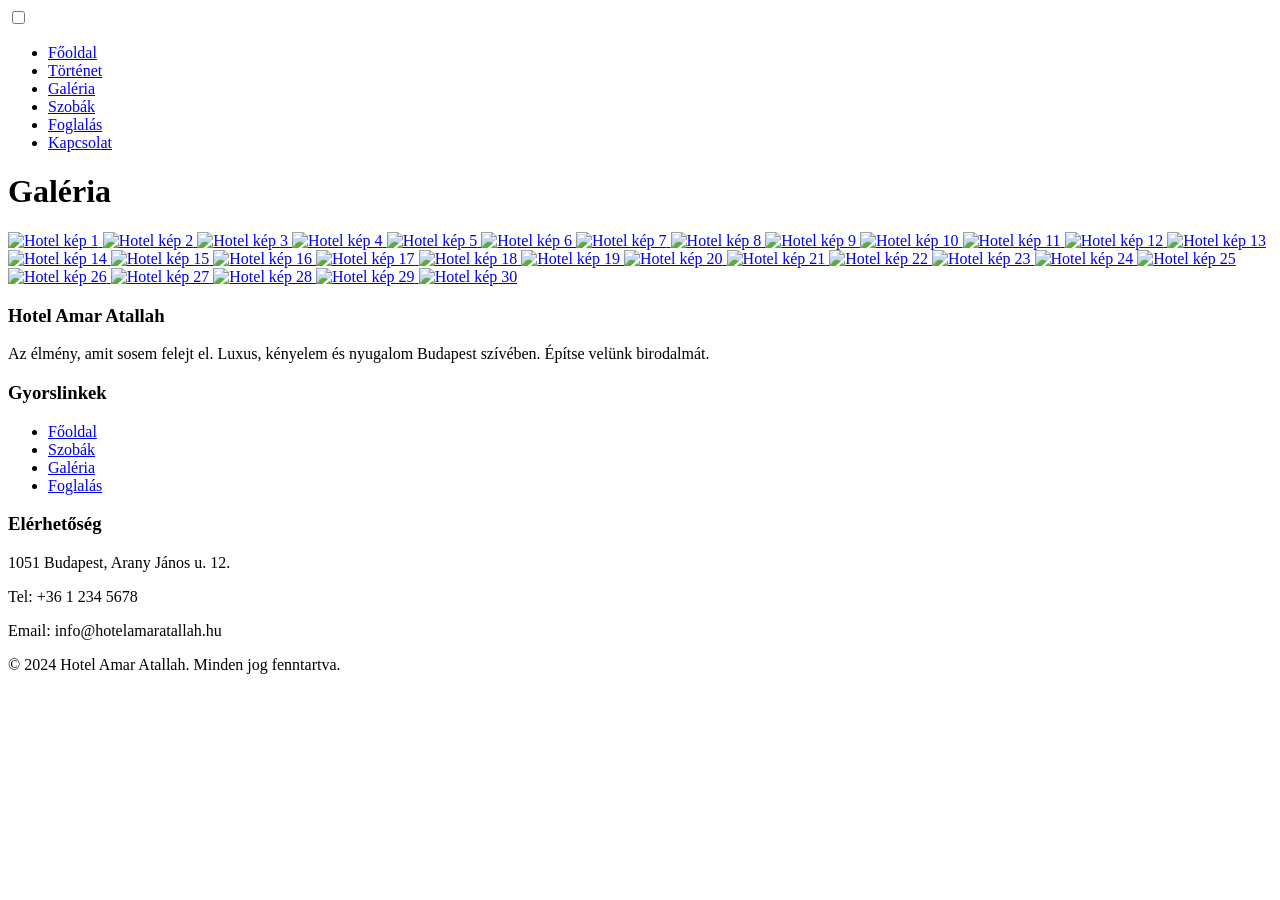
==== Hotel_Amar_Atallah/galeria/galeria.html @ a2562d30 "KAA-39" ====
<!DOCTYPE html>
<html lang="hu">
<head>
    <meta charset="UTF-8">
    <meta name="viewport" content="width=device-width, initial-scale=1.0">
    <title>Hotel Amar Atallah | Galéria</title>
    <link rel="stylesheet" href="css/main.css">
</head>
<body>

<nav class="navbar">
    <input type="checkbox" id="menu-toggle">

    <label for="menu-toggle" class="hamburger">
        <span></span>
        <span></span>
        <span></span>
    </label>

    <ul class="menu">
        <li><a href="../fooldal/fooldal.html">Főoldal</a></li>
        <li><a href="../us/us.html">Történet</a></li>
        <li><a href="#">Galéria</a></li>
        <li><a href="#">Szobák</a></li>
        <li><a href="#">Foglalás</a></li>
        <li><a href="#">Kapcsolat</a></li>
    </ul>
</nav>

<header>    
    <h1>Galéria</h1>
</header>

<main>
    <div class="galeria-hallo">
        <a href="../../Hotel_Amar_Atallah/images/galeria1.jpg" target="_blank" class="galeria-csempe">
            <img src="../../Hotel_Amar_Atallah/images/galeria/galeria1.jpeg" alt="Hotel kép 1">
        </a>
        <a href="../../Hotel_Amar_Atallah/images/galeria2.jpg" target="_blank" class="galeria-csempe">
            <img src="../../Hotel_Amar_Atallah/images/galeria/galeria2.jpeg" alt="Hotel kép 2">
        </a>
        <a href="../../Hotel_Amar_Atallah/images/galeria3.jpg" target="_blank" class="galeria-csempe">
            <img src="../../Hotel_Amar_Atallah/images/galeria/galeria3.jpeg" alt="Hotel kép 3">
        </a>
        <a href="../../Hotel_Amar_Atallah/images/galeria4.jpg" target="_blank" class="galeria-csempe">
            <img src="../../Hotel_Amar_Atallah/images/galeria/galeria4.jpeg" alt="Hotel kép 4">
        </a>
        <a href="../../Hotel_Amar_Atallah/images/galeria5.jpg" target="_blank" class="galeria-csempe">
            <img src="../../Hotel_Amar_Atallah/images/galeria/galeria5.jpeg" alt="Hotel kép 5">
        </a>
        <a href="../../Hotel_Amar_Atallah/images/galeria6.jpg" target="_blank" class="galeria-csempe">
            <img src="../../Hotel_Amar_Atallah/images/galeria/galeria6.jpeg" alt="Hotel kép 6">
        </a>
        <a href="../../Hotel_Amar_Atallah/images/galeria7.jpg" target="_blank" class="galeria-csempe">
            <img src="../../Hotel_Amar_Atallah/images/galeria/galeria7.jpeg" alt="Hotel kép 7">
        </a>
        <a href="../../Hotel_Amar_Atallah/images/galeria8.jpg" target="_blank" class="galeria-csempe">
            <img src="../../Hotel_Amar_Atallah/images/galeria/galeria8.jpeg" alt="Hotel kép 8">
        </a>
        <a href="../../Hotel_Amar_Atallah/images/galeria9.jpg" target="_blank" class="galeria-csempe">
            <img src="../../Hotel_Amar_Atallah/images/galeria/galeria9.jpeg" alt="Hotel kép 9">
        </a>
        <a href="../../Hotel_Amar_Atallah/images/galeria10.jpg" target="_blank" class="galeria-csempe">
            <img src="../../Hotel_Amar_Atallah/images/galeria/galeria10.jpeg" alt="Hotel kép 10">
        </a>
        <a href="../../Hotel_Amar_Atallah/images/galeria11.jpg" target="_blank" class="galeria-csempe">
            <img src="../../Hotel_Amar_Atallah/images/galeria/galeria11.jpeg" alt="Hotel kép 11">
        </a>
        <a href="../../Hotel_Amar_Atallah/images/galeria12.jpg" target="_blank" class="galeria-csempe">
            <img src="../../Hotel_Amar_Atallah/images/galeria/galeria12.jpeg" alt="Hotel kép 12">
        </a>
        <a href="../../Hotel_Amar_Atallah/images/galeria13.jpg" target="_blank" class="galeria-csempe">
            <img src="../../Hotel_Amar_Atallah/images/galeria/galeria13.jpeg" alt="Hotel kép 13">
        </a>
        <a href="../../Hotel_Amar_Atallah/images/galeria14.jpg" target="_blank" class="galeria-csempe">
            <img src="../../Hotel_Amar_Atallah/images/galeria/galeria14.jpeg" alt="Hotel kép 14">
        </a>
        <a href="../../Hotel_Amar_Atallah/images/galeria15.jpg" target="_blank" class="galeria-csempe">
            <img src="../../Hotel_Amar_Atallah/images/galeria/galeria15.jpeg" alt="Hotel kép 15">
        </a>
        <a href="../../Hotel_Amar_Atallah/images/galeria16.jpg" target="_blank" class="galeria-csempe">
            <img src="../../Hotel_Amar_Atallah/images/galeria/galeria16.jpeg" alt="Hotel kép 16">
        </a>
        <a href="../../Hotel_Amar_Atallah/images/galeria17.jpg" target="_blank" class="galeria-csempe">
            <img src="../../Hotel_Amar_Atallah/images/galeria/galeria17.jpeg" alt="Hotel kép 17">
        </a>
        <a href="../../Hotel_Amar_Atallah/images/galeria18.jpg" target="_blank" class="galeria-csempe">
            <img src="../../Hotel_Amar_Atallah/images/galeria/galeria18.jpeg" alt="Hotel kép 18">
        </a>
        <a href="../../Hotel_Amar_Atallah/images/galeria19.jpg" target="_blank" class="galeria-csempe">
            <img src="../../Hotel_Amar_Atallah/images/galeria/galeria19.jpeg" alt="Hotel kép 19">
        </a>
        <a href="../../Hotel_Amar_Atallah/images/galeria20.jpg" target="_blank" class="galeria-csempe">
            <img src="../../Hotel_Amar_Atallah/images/galeria/galeria20.jpeg" alt="Hotel kép 20">
        </a>
        <a href="../../Hotel_Amar_Atallah/images/galeria21.jpg" target="_blank" class="galeria-csempe">
            <img src="../../Hotel_Amar_Atallah/images/galeria/galeria21.jpeg" alt="Hotel kép 21">
        </a>
        <a href="../../Hotel_Amar_Atallah/images/galeria22.jpg" target="_blank" class="galeria-csempe">
            <img src="../../Hotel_Amar_Atallah/images/galeria/galeria22.jpeg" alt="Hotel kép 22">
        </a>
        <a href="../../Hotel_Amar_Atallah/images/galeria23.jpg" target="_blank" class="galeria-csempe">
            <img src="../../Hotel_Amar_Atallah/images/galeria/galeria23.jpeg" alt="Hotel kép 23">
        </a>
        <a href="../../Hotel_Amar_Atallah/images/galeria24.jpg" target="_blank" class="galeria-csempe">
            <img src="../../Hotel_Amar_Atallah/images/galeria/galeria24.jpeg" alt="Hotel kép 24">
        </a>
        <a href="../../Hotel_Amar_Atallah/images/galeria25.jpg" target="_blank" class="galeria-csempe">
            <img src="../../Hotel_Amar_Atallah/images/galeria/galeria25.jpeg" alt="Hotel kép 25">
        </a>
        <a href="../../Hotel_Amar_Atallah/images/galeria26.jpg" target="_blank" class="galeria-csempe">
            <img src="../../Hotel_Amar_Atallah/images/galeria/galeria26.jpeg" alt="Hotel kép 26">
        </a>
        <a href="../../Hotel_Amar_Atallah/images/galeria27.jpg" target="_blank" class="galeria-csempe">
            <img src="../../Hotel_Amar_Atallah/images/galeria/galeria27.jpeg" alt="Hotel kép 27">
        </a>
        <a href="../../Hotel_Amar_Atallah/images/galeria28.jpg" target="_blank" class="galeria-csempe">
            <img src="../../Hotel_Amar_Atallah/images/galeria/galeria28.jpeg" alt="Hotel kép 28">
        </a>
        <a href="../../Hotel_Amar_Atallah/images/galeria29.jpg" target="_blank" class="galeria-csempe">
            <img src="../../Hotel_Amar_Atallah/images/galeria/galeria29.jpeg" alt="Hotel kép 29">
        </a>
        <a href="../../Hotel_Amar_Atallah/images/galeria30.jpg" target="_blank" class="galeria-csempe">
            <img src="../../Hotel_Amar_Atallah/images/galeria/galeria30.jpeg" alt="Hotel kép 30">
        </a>
    </div>
</main>

<footer>
    <div class="footer-tartalom">
        <div class="footer-doboz">
            <h3>Hotel Amar Atallah</h3>
            <p>Az élmény, amit sosem felejt el. Luxus, kényelem és nyugalom Budapest szívében. Építse velünk birodalmát.</p>
        </div>

        <div class="footer-doboz">
            <h3>Gyorslinkek</h3>
            <ul>
                <li><a href="#">Főoldal</a></li>
                <li><a href="#">Szobák</a></li>
                <li><a href="#">Galéria</a></li>
                <li><a href="#">Foglalás</a></li>
            </ul>
        </div>

        <div class="footer-doboz">
            <h3>Elérhetőség</h3>
            <p>1051 Budapest, Arany János u. 12.</p>
            <p>Tel: +36 1 234 5678</p>
            <p>Email: info@hotelamaratallah.hu</p>
        </div>
    </div>

    <div class="copyright">
        <p>&copy; 2024 Hotel Amar Atallah. Minden jog fenntartva.</p>
    </div>
</footer>
</body>
</html>
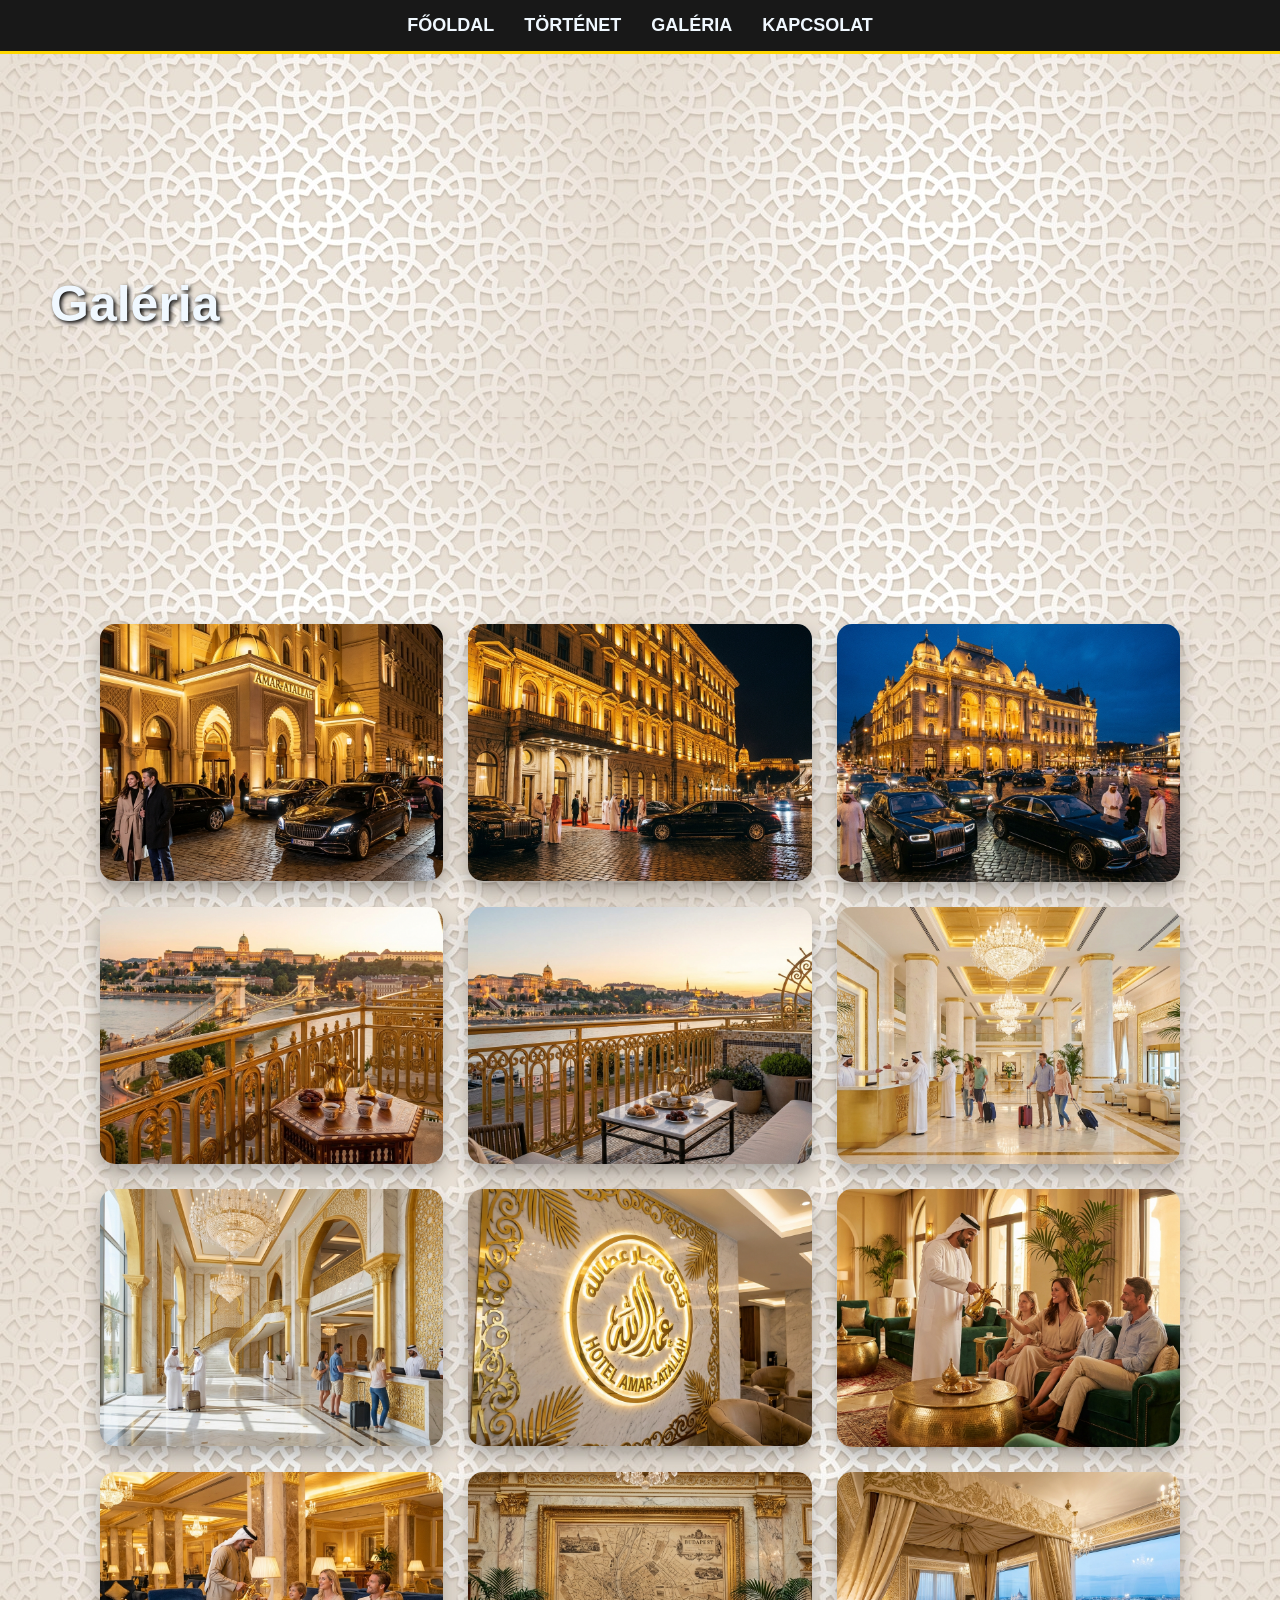
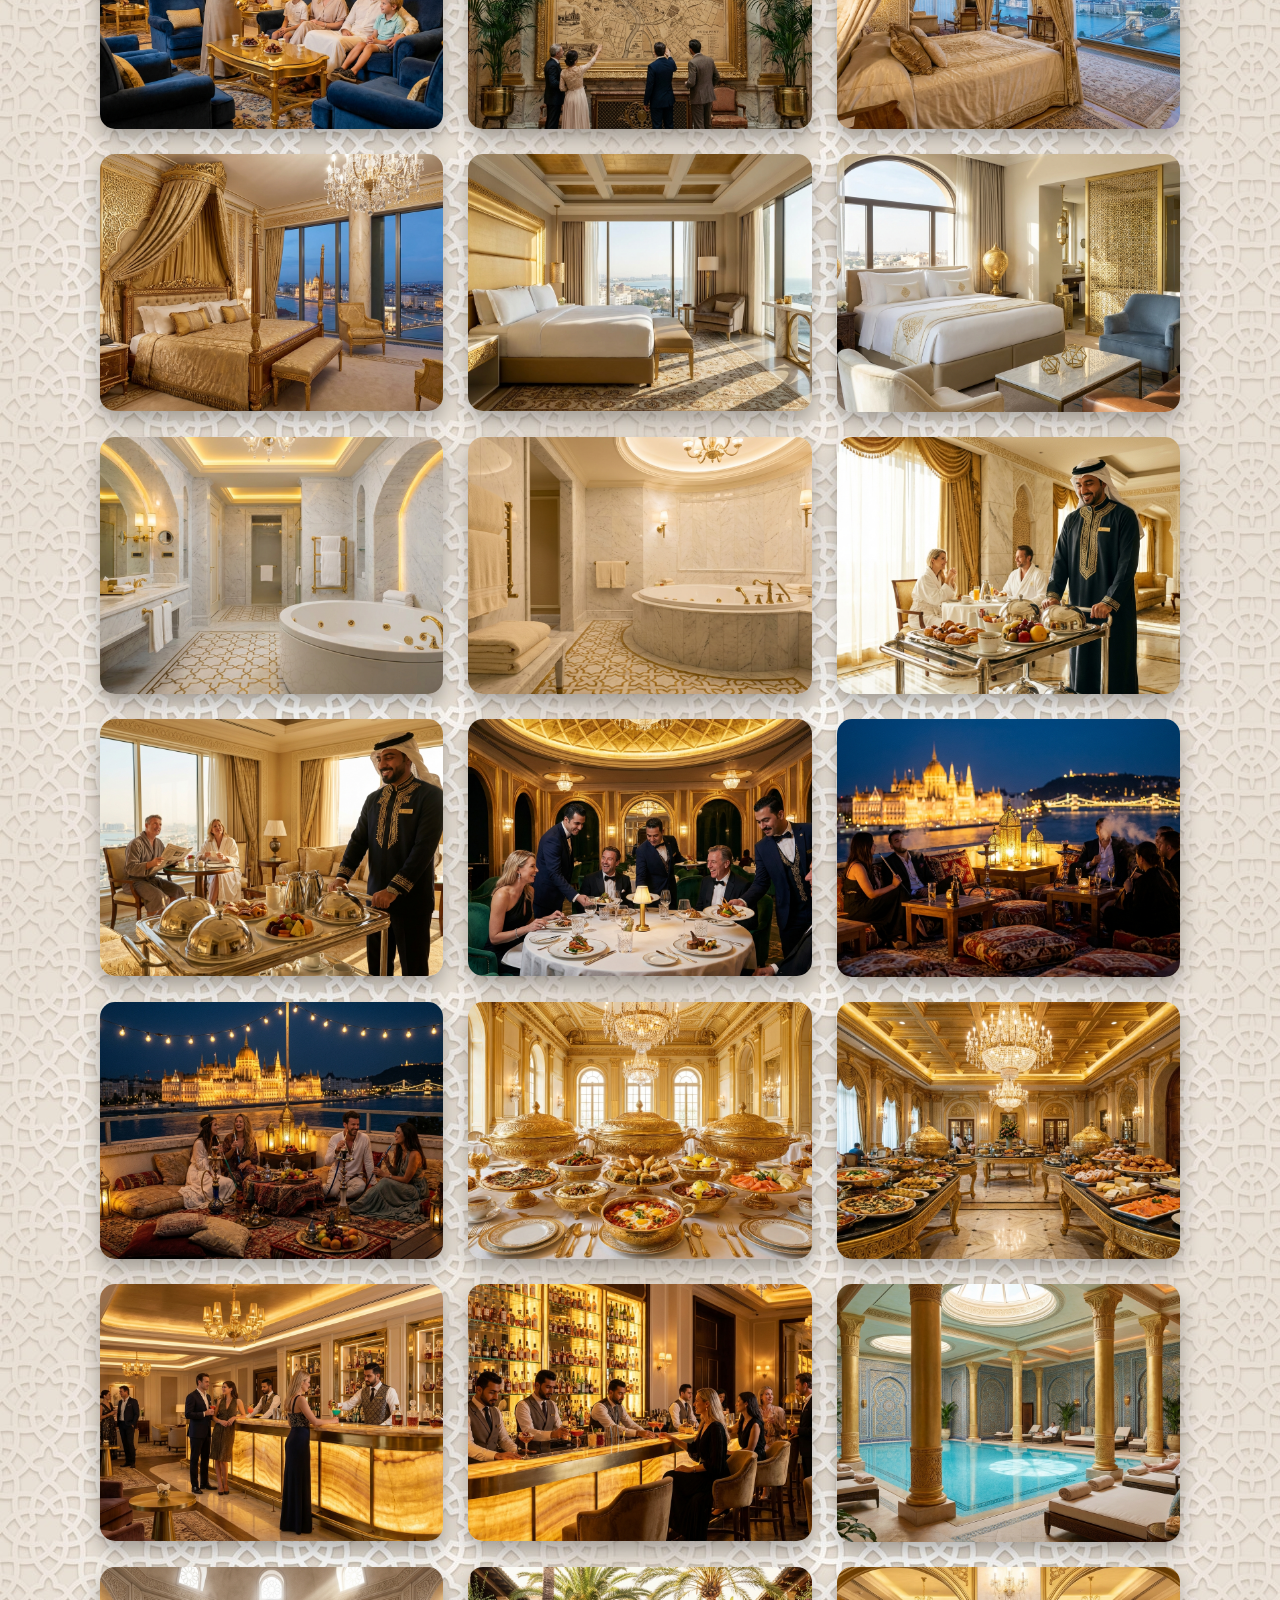
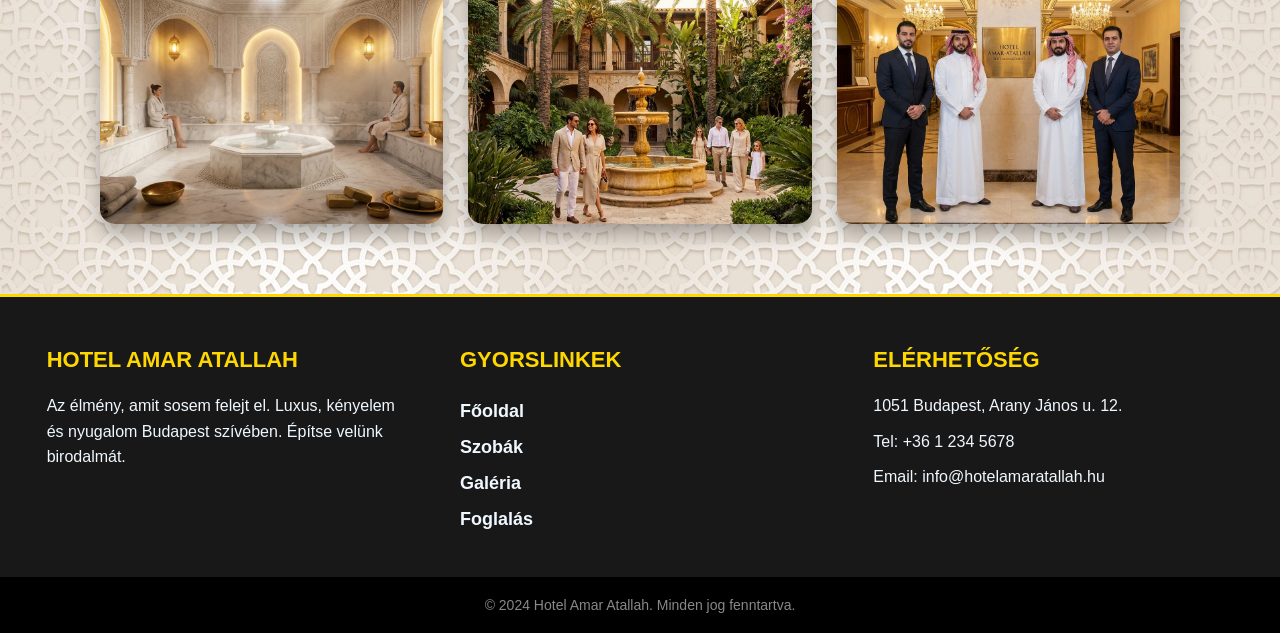
==== commit 8bc7c531: "KAA-39" ====
--- a/Hotel_Amar_Atallah/galeria/galeria.html
+++ b/Hotel_Amar_Atallah/galeria/galeria.html
@@ -21,8 +21,6 @@
         <li><a href="../fooldal/fooldal.html">Főoldal</a></li>
         <li><a href="../us/us.html">Történet</a></li>
         <li><a href="#">Galéria</a></li>
-        <li><a href="#">Szobák</a></li>
-        <li><a href="#">Foglalás</a></li>
         <li><a href="#">Kapcsolat</a></li>
     </ul>
 </nav>
@@ -33,94 +31,94 @@
 
 <main>
     <div class="galeria-hallo">
-        <a href="../../Hotel_Amar_Atallah/images/galeria1.jpg" target="_blank" class="galeria-csempe">
+        <a href="../../Hotel_Amar_Atallah/images/galeria/galeria1.jpeg" target="_blank" class="galeria-csempe">
             <img src="../../Hotel_Amar_Atallah/images/galeria/galeria1.jpeg" alt="Hotel kép 1">
         </a>
-        <a href="../../Hotel_Amar_Atallah/images/galeria2.jpg" target="_blank" class="galeria-csempe">
+        <a href="../../Hotel_Amar_Atallah/images/galeria/galeria2.jpeg" target="_blank" class="galeria-csempe">
             <img src="../../Hotel_Amar_Atallah/images/galeria/galeria2.jpeg" alt="Hotel kép 2">
         </a>
-        <a href="../../Hotel_Amar_Atallah/images/galeria3.jpg" target="_blank" class="galeria-csempe">
+        <a href="../../Hotel_Amar_Atallah/images/galeria/galeria3.jpeg" target="_blank" class="galeria-csempe">
             <img src="../../Hotel_Amar_Atallah/images/galeria/galeria3.jpeg" alt="Hotel kép 3">
         </a>
-        <a href="../../Hotel_Amar_Atallah/images/galeria4.jpg" target="_blank" class="galeria-csempe">
+        <a href="../../Hotel_Amar_Atallah/images/galeria/galeria4.jpeg" target="_blank" class="galeria-csempe">
             <img src="../../Hotel_Amar_Atallah/images/galeria/galeria4.jpeg" alt="Hotel kép 4">
         </a>
-        <a href="../../Hotel_Amar_Atallah/images/galeria5.jpg" target="_blank" class="galeria-csempe">
+        <a href="../../Hotel_Amar_Atallah/images/galeria/galeria5.jpeg" target="_blank" class="galeria-csempe">
             <img src="../../Hotel_Amar_Atallah/images/galeria/galeria5.jpeg" alt="Hotel kép 5">
         </a>
-        <a href="../../Hotel_Amar_Atallah/images/galeria6.jpg" target="_blank" class="galeria-csempe">
+        <a href="../../Hotel_Amar_Atallah/images/galeria/galeria6.jpeg" target="_blank" class="galeria-csempe">
             <img src="../../Hotel_Amar_Atallah/images/galeria/galeria6.jpeg" alt="Hotel kép 6">
         </a>
-        <a href="../../Hotel_Amar_Atallah/images/galeria7.jpg" target="_blank" class="galeria-csempe">
+        <a href="../../Hotel_Amar_Atallah/images/galeria/galeria7.jpeg" target="_blank" class="galeria-csempe">
             <img src="../../Hotel_Amar_Atallah/images/galeria/galeria7.jpeg" alt="Hotel kép 7">
         </a>
-        <a href="../../Hotel_Amar_Atallah/images/galeria8.jpg" target="_blank" class="galeria-csempe">
+        <a href="../../Hotel_Amar_Atallah/images/galeria/galeria8.jpeg" target="_blank" class="galeria-csempe">
             <img src="../../Hotel_Amar_Atallah/images/galeria/galeria8.jpeg" alt="Hotel kép 8">
         </a>
-        <a href="../../Hotel_Amar_Atallah/images/galeria9.jpg" target="_blank" class="galeria-csempe">
+        <a href="../../Hotel_Amar_Atallah/images/galeria/galeria9.jpeg" target="_blank" class="galeria-csempe">
             <img src="../../Hotel_Amar_Atallah/images/galeria/galeria9.jpeg" alt="Hotel kép 9">
         </a>
-        <a href="../../Hotel_Amar_Atallah/images/galeria10.jpg" target="_blank" class="galeria-csempe">
+        <a href="../../Hotel_Amar_Atallah/images/galeria/galeria10.jpeg" target="_blank" class="galeria-csempe">
             <img src="../../Hotel_Amar_Atallah/images/galeria/galeria10.jpeg" alt="Hotel kép 10">
         </a>
-        <a href="../../Hotel_Amar_Atallah/images/galeria11.jpg" target="_blank" class="galeria-csempe">
+        <a href="../../Hotel_Amar_Atallah/images/galeria/galeria11.jpeg" target="_blank" class="galeria-csempe">
             <img src="../../Hotel_Amar_Atallah/images/galeria/galeria11.jpeg" alt="Hotel kép 11">
         </a>
-        <a href="../../Hotel_Amar_Atallah/images/galeria12.jpg" target="_blank" class="galeria-csempe">
+        <a href="../../Hotel_Amar_Atallah/images/galeria/galeria12.jpeg" target="_blank" class="galeria-csempe">
             <img src="../../Hotel_Amar_Atallah/images/galeria/galeria12.jpeg" alt="Hotel kép 12">
         </a>
-        <a href="../../Hotel_Amar_Atallah/images/galeria13.jpg" target="_blank" class="galeria-csempe">
+        <a href="../../Hotel_Amar_Atallah/images/galeria/galeria13.jpeg" target="_blank" class="galeria-csempe">
             <img src="../../Hotel_Amar_Atallah/images/galeria/galeria13.jpeg" alt="Hotel kép 13">
         </a>
-        <a href="../../Hotel_Amar_Atallah/images/galeria14.jpg" target="_blank" class="galeria-csempe">
+        <a href="../../Hotel_Amar_Atallah/images/galeria/galeria14.jpeg" target="_blank" class="galeria-csempe">
             <img src="../../Hotel_Amar_Atallah/images/galeria/galeria14.jpeg" alt="Hotel kép 14">
         </a>
-        <a href="../../Hotel_Amar_Atallah/images/galeria15.jpg" target="_blank" class="galeria-csempe">
+        <a href="../../Hotel_Amar_Atallah/images/galeria/galeria15.jpeg" target="_blank" class="galeria-csempe">
             <img src="../../Hotel_Amar_Atallah/images/galeria/galeria15.jpeg" alt="Hotel kép 15">
         </a>
-        <a href="../../Hotel_Amar_Atallah/images/galeria16.jpg" target="_blank" class="galeria-csempe">
+        <a href="../../Hotel_Amar_Atallah/images/galeria/galeria16.jpeg" target="_blank" class="galeria-csempe">
             <img src="../../Hotel_Amar_Atallah/images/galeria/galeria16.jpeg" alt="Hotel kép 16">
         </a>
-        <a href="../../Hotel_Amar_Atallah/images/galeria17.jpg" target="_blank" class="galeria-csempe">
+        <a href="../../Hotel_Amar_Atallah/images/galeria/galeria17.jpeg" target="_blank" class="galeria-csempe">
             <img src="../../Hotel_Amar_Atallah/images/galeria/galeria17.jpeg" alt="Hotel kép 17">
         </a>
-        <a href="../../Hotel_Amar_Atallah/images/galeria18.jpg" target="_blank" class="galeria-csempe">
+        <a href="../../Hotel_Amar_Atallah/images/galeria/galeria18.jpeg" target="_blank" class="galeria-csempe">
             <img src="../../Hotel_Amar_Atallah/images/galeria/galeria18.jpeg" alt="Hotel kép 18">
         </a>
-        <a href="../../Hotel_Amar_Atallah/images/galeria19.jpg" target="_blank" class="galeria-csempe">
+        <a href="../../Hotel_Amar_Atallah/images/galeria/galeria19.jpeg" target="_blank" class="galeria-csempe">
             <img src="../../Hotel_Amar_Atallah/images/galeria/galeria19.jpeg" alt="Hotel kép 19">
         </a>
-        <a href="../../Hotel_Amar_Atallah/images/galeria20.jpg" target="_blank" class="galeria-csempe">
+        <a href="../../Hotel_Amar_Atallah/images/galeria/galeria20.jpeg" target="_blank" class="galeria-csempe">
             <img src="../../Hotel_Amar_Atallah/images/galeria/galeria20.jpeg" alt="Hotel kép 20">
         </a>
-        <a href="../../Hotel_Amar_Atallah/images/galeria21.jpg" target="_blank" class="galeria-csempe">
+        <a href="../../Hotel_Amar_Atallah/images/galeria/galeria21.jpeg" target="_blank" class="galeria-csempe">
             <img src="../../Hotel_Amar_Atallah/images/galeria/galeria21.jpeg" alt="Hotel kép 21">
         </a>
-        <a href="../../Hotel_Amar_Atallah/images/galeria22.jpg" target="_blank" class="galeria-csempe">
+        <a href="../../Hotel_Amar_Atallah/images/galeria/galeria22.jpeg" target="_blank" class="galeria-csempe">
             <img src="../../Hotel_Amar_Atallah/images/galeria/galeria22.jpeg" alt="Hotel kép 22">
         </a>
-        <a href="../../Hotel_Amar_Atallah/images/galeria23.jpg" target="_blank" class="galeria-csempe">
+        <a href="../../Hotel_Amar_Atallah/images/galeria/galeria23.jpeg" target="_blank" class="galeria-csempe">
             <img src="../../Hotel_Amar_Atallah/images/galeria/galeria23.jpeg" alt="Hotel kép 23">
         </a>
-        <a href="../../Hotel_Amar_Atallah/images/galeria24.jpg" target="_blank" class="galeria-csempe">
+        <a href="../../Hotel_Amar_Atallah/images/galeria/galeria24.jpeg" target="_blank" class="galeria-csempe">
             <img src="../../Hotel_Amar_Atallah/images/galeria/galeria24.jpeg" alt="Hotel kép 24">
         </a>
-        <a href="../../Hotel_Amar_Atallah/images/galeria25.jpg" target="_blank" class="galeria-csempe">
+        <a href="../../Hotel_Amar_Atallah/images/galeria/galeria25.jpeg" target="_blank" class="galeria-csempe">
             <img src="../../Hotel_Amar_Atallah/images/galeria/galeria25.jpeg" alt="Hotel kép 25">
         </a>
-        <a href="../../Hotel_Amar_Atallah/images/galeria26.jpg" target="_blank" class="galeria-csempe">
+        <a href="../../Hotel_Amar_Atallah/images/galeria/galeria26.jpeg" target="_blank" class="galeria-csempe">
             <img src="../../Hotel_Amar_Atallah/images/galeria/galeria26.jpeg" alt="Hotel kép 26">
         </a>
-        <a href="../../Hotel_Amar_Atallah/images/galeria27.jpg" target="_blank" class="galeria-csempe">
+        <a href="../../Hotel_Amar_Atallah/images/galeria/galeria27.jpeg" target="_blank" class="galeria-csempe">
             <img src="../../Hotel_Amar_Atallah/images/galeria/galeria27.jpeg" alt="Hotel kép 27">
         </a>
-        <a href="../../Hotel_Amar_Atallah/images/galeria28.jpg" target="_blank" class="galeria-csempe">
+        <a href="../../Hotel_Amar_Atallah/images/galeria/galeria28.jpeg" target="_blank" class="galeria-csempe">
             <img src="../../Hotel_Amar_Atallah/images/galeria/galeria28.jpeg" alt="Hotel kép 28">
         </a>
-        <a href="../../Hotel_Amar_Atallah/images/galeria29.jpg" target="_blank" class="galeria-csempe">
+        <a href="../../Hotel_Amar_Atallah/images/galeria/galeria29.jpeg" target="_blank" class="galeria-csempe">
             <img src="../../Hotel_Amar_Atallah/images/galeria/galeria29.jpeg" alt="Hotel kép 29">
         </a>
-        <a href="../../Hotel_Amar_Atallah/images/galeria30.jpg" target="_blank" class="galeria-csempe">
+        <a href="../../Hotel_Amar_Atallah/images/galeria/galeria30.jpeg" target="_blank" class="galeria-csempe">
             <img src="../../Hotel_Amar_Atallah/images/galeria/galeria30.jpeg" alt="Hotel kép 30">
         </a>
     </div>
--- a/Hotel_Amar_Atallah/galeria/css/main.css
+++ b/Hotel_Amar_Atallah/galeria/css/main.css
@@ -0,0 +1,317 @@
+* {
+    box-sizing: border-box;
+    margin: 0;
+    padding: 0;
+}
+
+body {
+    background: url(../../images/arab_hatter.png);
+    font-family: 'Segoe UI', Tahoma, Geneva, Verdana, sans-serif;
+}
+
+nav {
+    background-color: rgb(24, 24, 24);
+    width: 100%;
+    padding: 15px;
+    border-bottom: 3px solid #ffd700;
+    position: relative;
+}
+
+#menu-toggle {
+    display: none;
+}
+
+.hamburger {
+    width: 30px;
+    height: 22px;
+    display: flex;
+    flex-direction: column;
+    justify-content: space-between;
+    cursor: pointer;
+}
+
+.hamburger span {
+    height: 4px;
+    background: white;
+    border-radius: 2px;
+}
+
+.menu {
+    list-style: none;
+    margin: 20px 0 0 0;
+    padding: 0;
+    display: none;
+    flex-direction: column;
+    gap: 20px;
+    text-align: center;
+    width: 100%;
+}
+
+.menu a {
+    text-decoration: none;
+    color: aliceblue;
+    font-size: 18px;
+    font-weight: bold;
+    text-transform: uppercase;
+    display: block;
+}
+
+.menu a:hover {
+    color: #ffd700;
+}
+
+#menu-toggle:checked ~ .menu {
+    display: flex;
+}
+
+header {
+    background-image: linear-gradient(to right, rgba(0,0,0,0)), url(../../images/hotel_upscaled.jpg);
+    background-size: cover;
+    background-position: center;
+    width: 100%;
+    padding: 30px;
+    display: flex;
+    flex-direction: column;
+    align-items: center;
+    text-align: center;
+    gap: 20px;
+    color: aliceblue;
+}
+
+header h1 {
+    font-size: 32px;
+    text-shadow: 2px 2px 4px black;
+}
+
+header img {
+    height: auto;
+    width: 150px;
+}
+
+main {
+    margin: 20px;
+    text-align: center;
+}
+
+main img {
+    max-width: 100%;
+    height: auto;
+    border-radius: 10px;
+}
+
+@media (min-width: 1024px) {
+
+    .hamburger {
+        display: none;
+    }
+
+    .menu {
+        display: flex;
+        flex-direction: row;
+        justify-content: center;
+        gap: 30px;
+        margin: 0;
+    }
+
+    header {
+        flex-direction: row;
+        justify-content: space-between;
+        height: 500px;
+        padding-left: 50px;
+        padding-right: 50px;
+        text-align: left;
+    }
+
+    header h1 {
+        font-size: 50px;
+    }
+
+    header img {
+        width: auto;
+        height: 70%;
+    }
+}
+
+main {
+    display: flex;
+    flex-direction: column;
+    align-items: center;
+    gap: 50px;
+    padding: 50px 20px;
+    min-height: 60vh;
+}
+
+.kartya {
+    background-color: white;
+    box-shadow: 0 10px 20px rgba(0,0,0,0.3);
+    border-radius: 15px;
+    overflow: hidden;
+    width: 90%;
+    max-width: 1300px;
+    display: flex;
+    flex-direction: column;
+}
+
+.kep-doboz {
+    width: 100%;
+    height: 300px;
+}
+
+.kep-doboz img {
+    width: 100%;
+    height: 100%;
+    object-fit: cover;
+    display: block;
+}
+
+.szoveg-doboz {
+    padding: 40px;
+    color: #333;
+    text-align: center;
+    display: flex;
+    flex-direction: column;
+    justify-content: center;
+}
+
+.szoveg-doboz h2 {
+    color: #b8860b;
+    margin-bottom: 20px;
+    font-size: 32px;
+    text-transform: uppercase;
+    letter-spacing: 2px;
+}
+
+.szoveg-doboz p {
+    font-size: 20px;
+    line-height: 1.6;
+}
+
+@media (min-width: 1024px) {
+    .kartya {
+        flex-direction: row;
+        height: 500px;
+    }
+
+    .kep-doboz {
+        width: 55%;
+        height: 100%;
+    }
+
+    .szoveg-doboz {
+        width: 45%;
+        text-align: left;
+        padding: 60px;
+    }
+}
+
+footer {
+    background-color: rgb(24, 24, 24);
+    color: aliceblue;
+    padding-top: 50px;
+    border-top: 3px solid #ffd700;
+    width: 100%;
+}
+
+.footer-tartalom {
+    display: flex;
+    flex-direction: column;
+    align-items: center;
+    text-align: center;
+    gap: 40px;
+    padding-bottom: 40px;
+    max-width: 1200px;
+    margin: 0 auto;
+}
+
+.footer-doboz {
+    width: 80%;
+}
+
+.footer-doboz h3 {
+    color: #ffd700;
+    margin-bottom: 20px;
+    font-size: 22px;
+    text-transform: uppercase;
+}
+
+.footer-doboz p {
+    line-height: 1.6;
+    margin-bottom: 10px;
+}
+
+.footer-doboz ul {
+    list-style: none;
+    padding: 0;
+}
+
+.footer-doboz a {
+    text-decoration: none;
+    color: aliceblue;
+    line-height: 2;
+    font-size: 18px;
+}
+
+
+.footer-doboz a:hover {
+    color: #ffd700;
+}
+
+.copyright {
+    background-color: black;
+    text-align: center;
+    padding: 20px;
+    font-size: 14px;
+    color: #888;
+}
+
+@media (min-width: 800px) {
+    .footer-tartalom {
+        flex-direction: row;
+        justify-content: space-around;
+        align-items: flex-start;
+        text-align: left;
+    }
+
+    .footer-doboz {
+        width: 30%;
+    }
+}
+
+a {
+    text-decoration: none;
+    color: #b8860b;
+    font-size: 18px;
+    font-weight: bold;
+}
+
+a:hover {
+    color: #ffd700;
+}
+
+.galeria-hallo {
+    display: grid;
+    grid-template-columns: repeat(auto-fit, minmax(300px, 1fr));
+    gap: 25px;
+    width: 90%;
+    max-width: 1300px;
+    margin: 0 auto;
+}
+
+.galeria-csempe {
+    display: block;
+    overflow: hidden;
+    border-radius: 15px;
+    box-shadow: 0 10px 20px rgba(0,0,0,0.3);
+    aspect-ratio: 4 / 3;
+}
+
+.galeria-csempe img {
+    width: 100%;
+    height: 100%;
+    object-fit: cover;
+    transition: transform 0.4s ease;
+}
+
+.galeria-csempe:hover img {
+    transform: scale(1.1);
+}
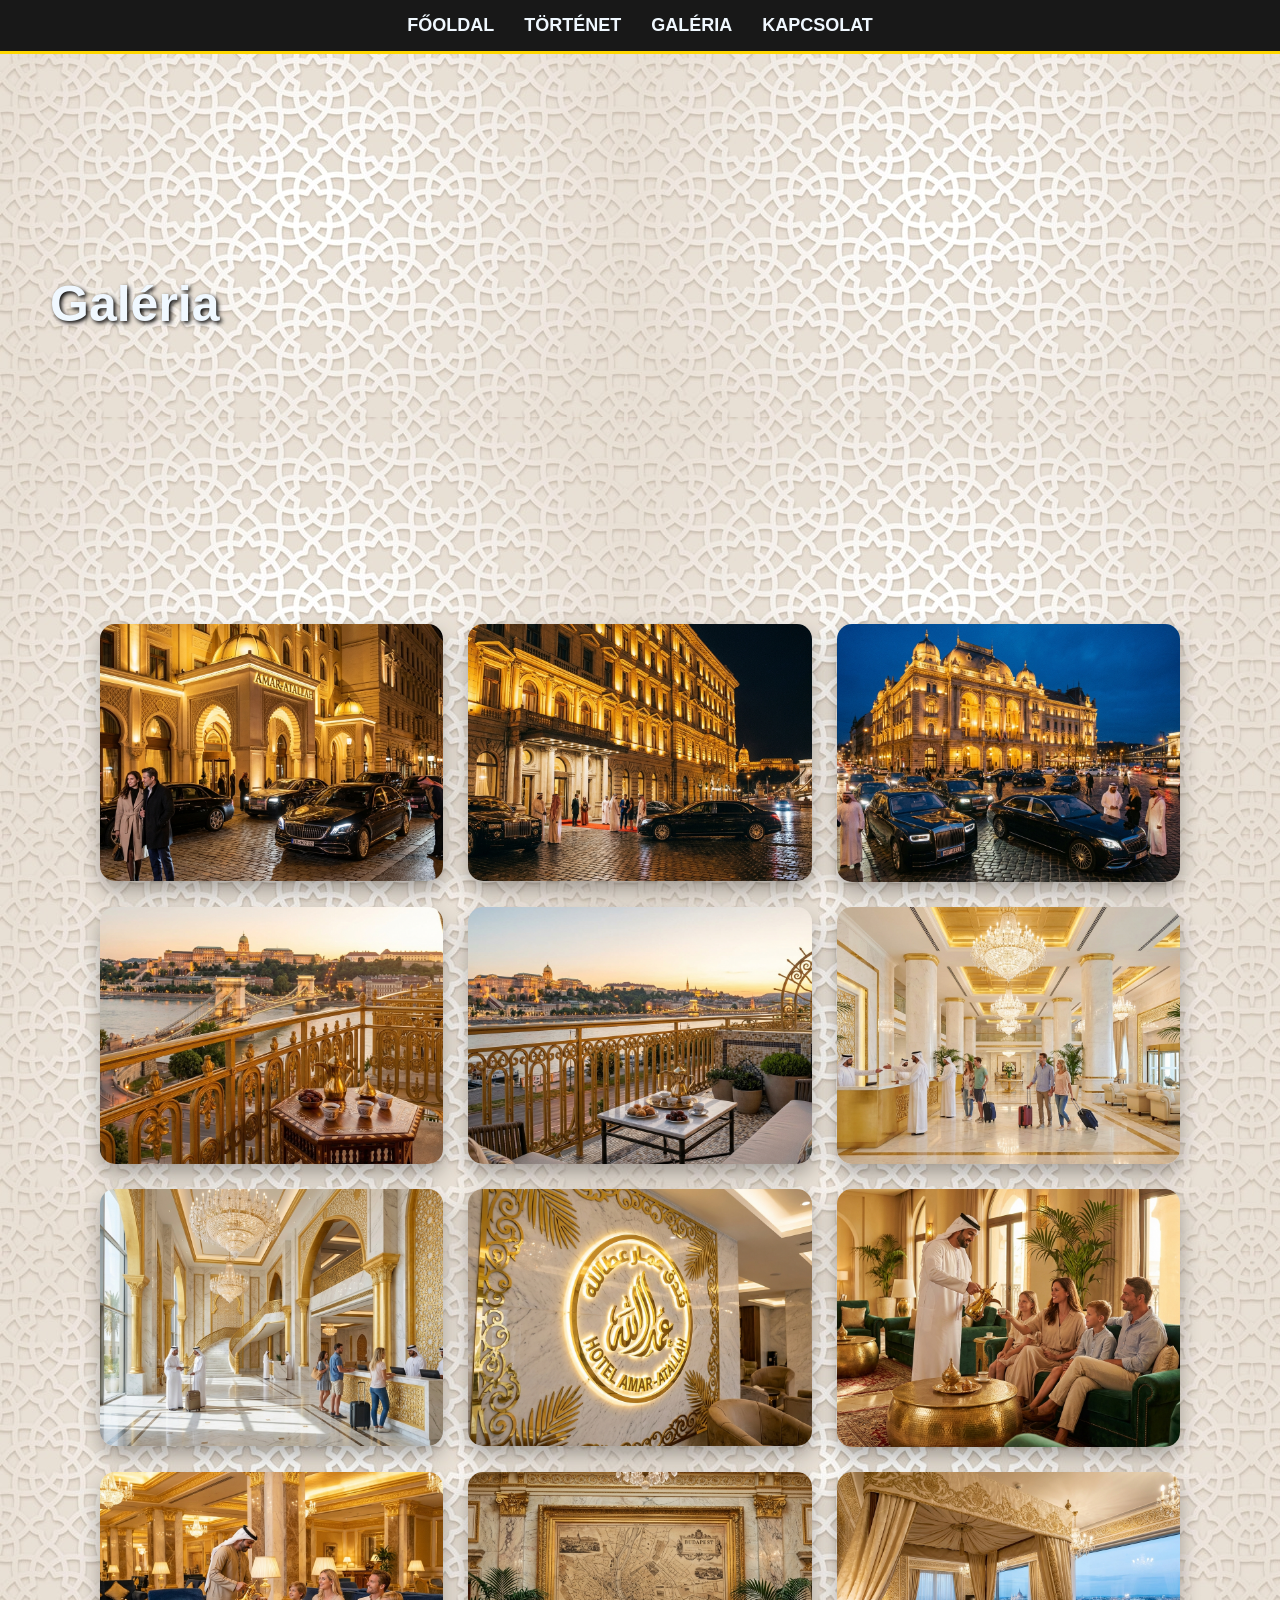
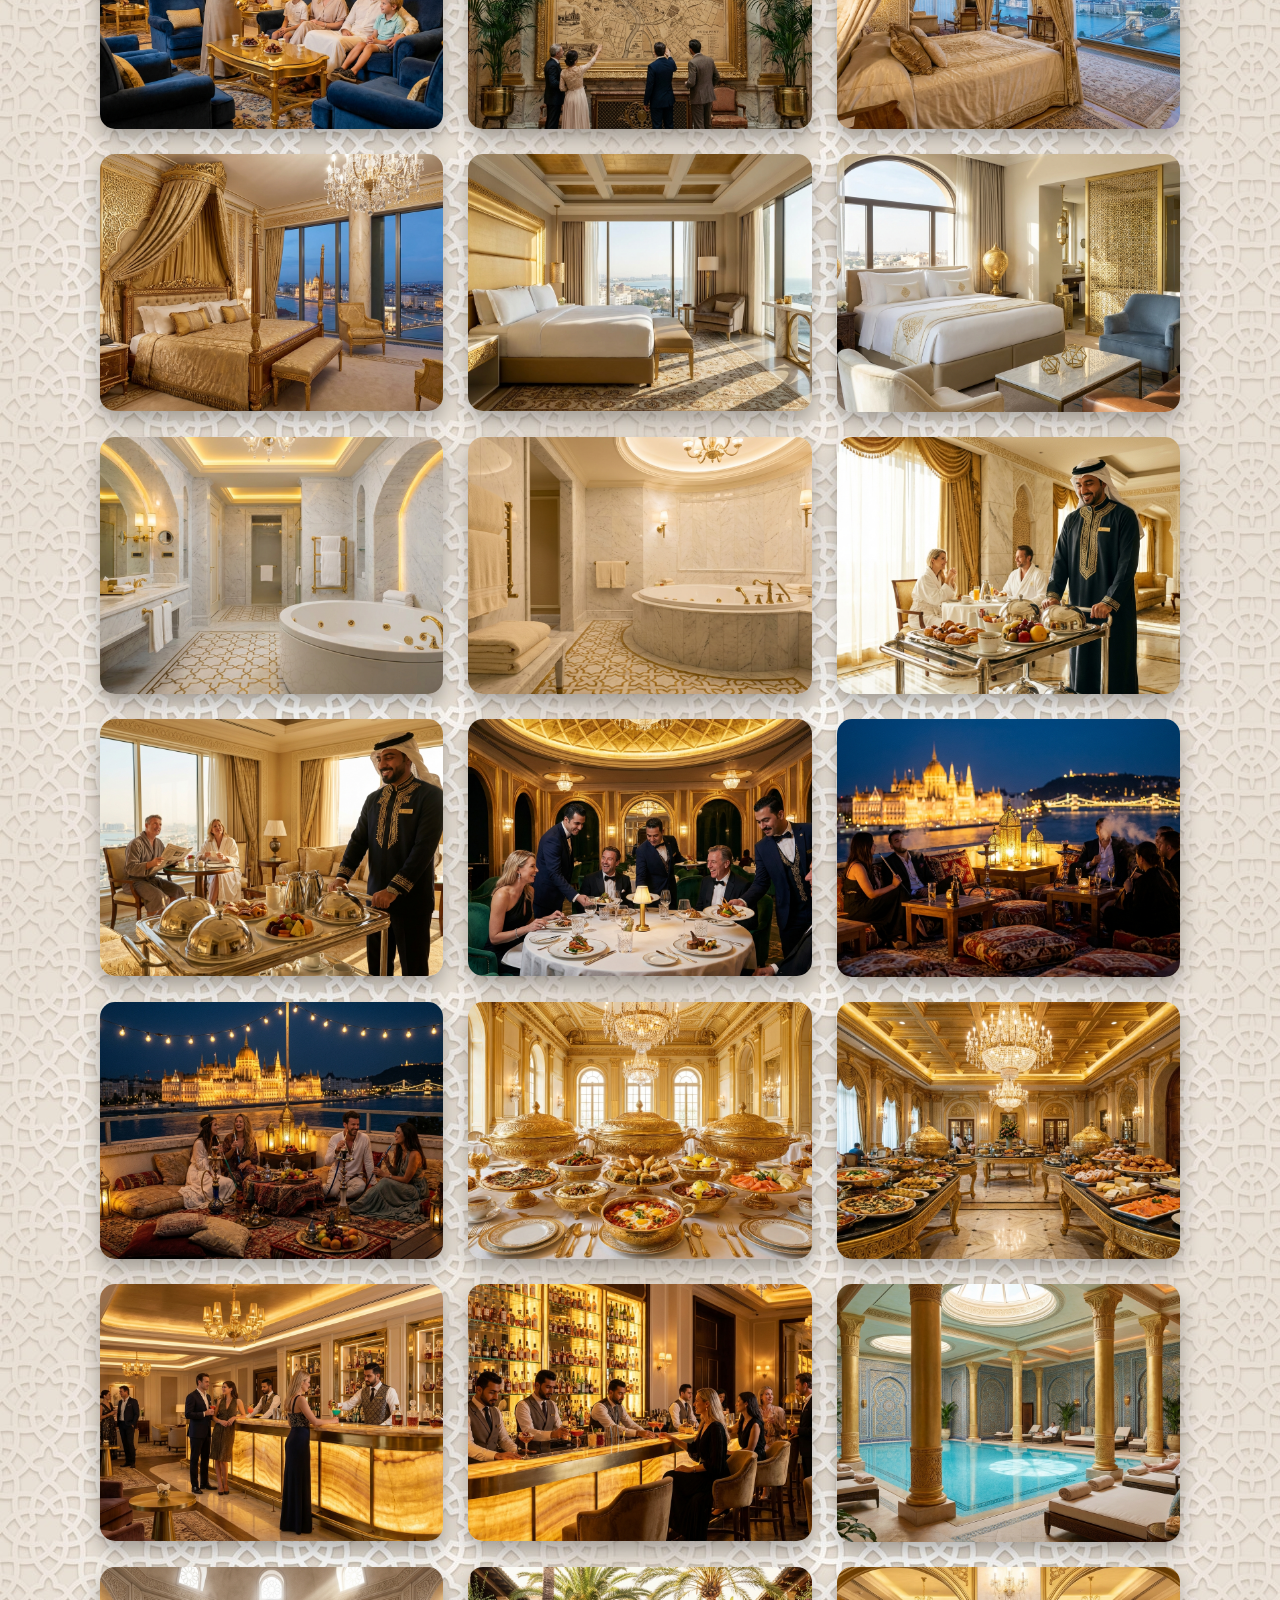
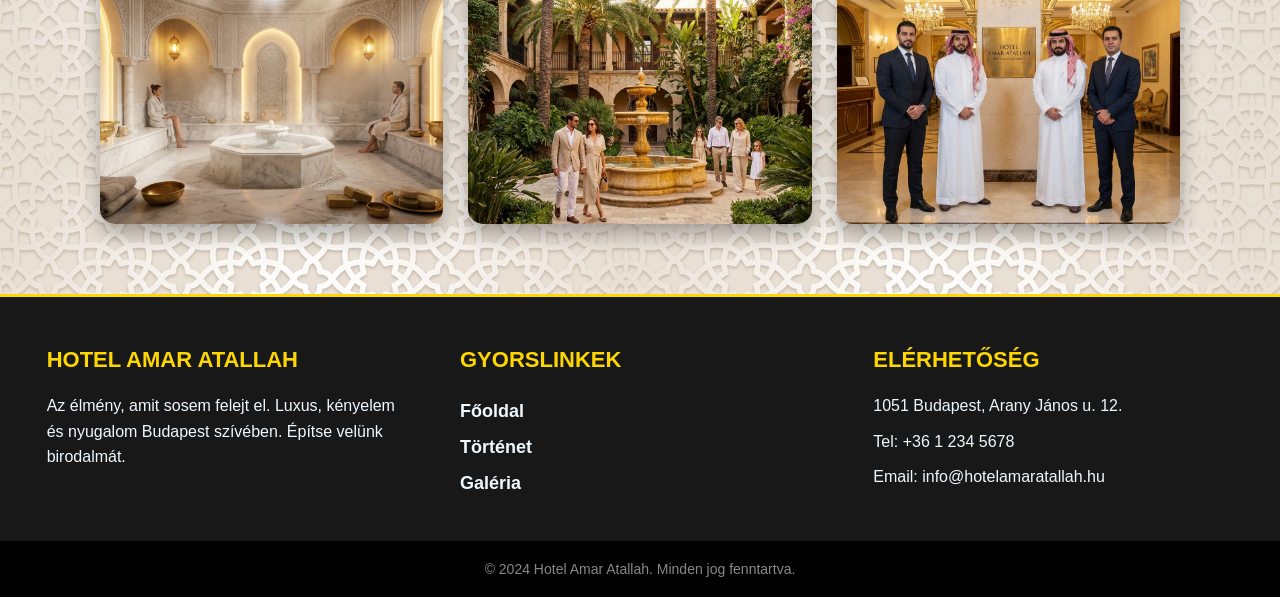
==== commit 7e861e4a: "KAA-44" ====
--- a/Hotel_Amar_Atallah/galeria/galeria.html
+++ b/Hotel_Amar_Atallah/galeria/galeria.html
@@ -20,8 +20,8 @@
     <ul class="menu">
         <li><a href="../fooldal/fooldal.html">Főoldal</a></li>
         <li><a href="../us/us.html">Történet</a></li>
-        <li><a href="#">Galéria</a></li>
-        <li><a href="#">Kapcsolat</a></li>
+        <li><a href="../galeria/galeria.html">Galéria</a></li>
+        <li><a href="#Kapcsolat">Kapcsolat</a></li>
     </ul>
 </nav>
 
@@ -125,7 +125,7 @@
 </main>
 
 <footer>
-    <div class="footer-tartalom">
+    <div class="footer-tartalom" id="#Kapcsolat">
         <div class="footer-doboz">
             <h3>Hotel Amar Atallah</h3>
             <p>Az élmény, amit sosem felejt el. Luxus, kényelem és nyugalom Budapest szívében. Építse velünk birodalmát.</p>
@@ -134,10 +134,9 @@
         <div class="footer-doboz">
             <h3>Gyorslinkek</h3>
             <ul>
-                <li><a href="#">Főoldal</a></li>
-                <li><a href="#">Szobák</a></li>
-                <li><a href="#">Galéria</a></li>
-                <li><a href="#">Foglalás</a></li>
+                <li><a href="../fooldal/fooldal.html">Főoldal</a></li>
+                <li><a href="../us/us.html">Történet</a></li>
+                <li><a href="../galeria/galeria.html">Galéria</a></li>
             </ul>
         </div>
 
